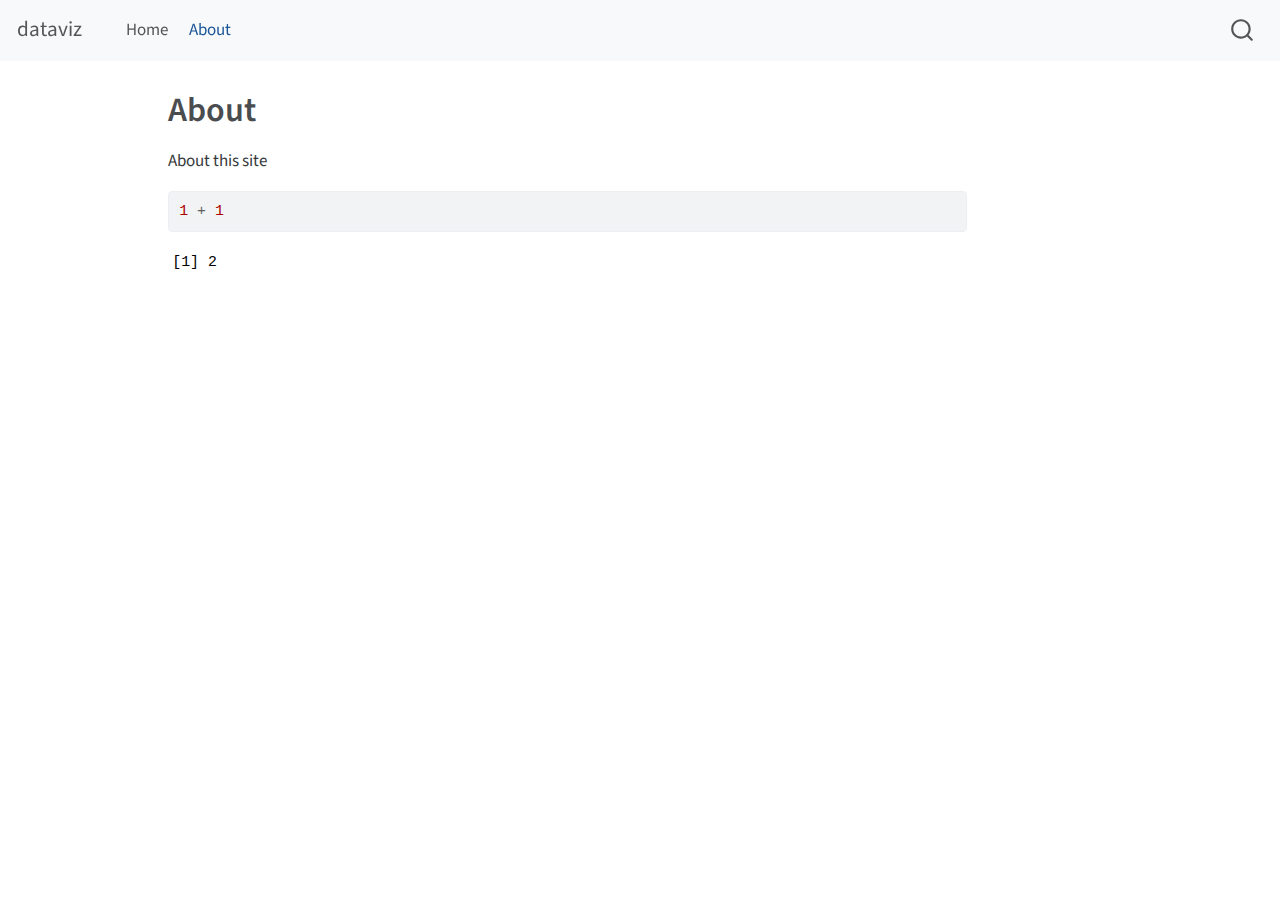
==== docs/about.html @ 50e01e75 "Add files via upload" ====
<!DOCTYPE html>
<html xmlns="http://www.w3.org/1999/xhtml" lang="en" xml:lang="en"><head>

<meta charset="utf-8">
<meta name="generator" content="quarto-1.3.450">

<meta name="viewport" content="width=device-width, initial-scale=1.0, user-scalable=yes">


<title>dataviz - About</title>
<style>
code{white-space: pre-wrap;}
span.smallcaps{font-variant: small-caps;}
div.columns{display: flex; gap: min(4vw, 1.5em);}
div.column{flex: auto; overflow-x: auto;}
div.hanging-indent{margin-left: 1.5em; text-indent: -1.5em;}
ul.task-list{list-style: none;}
ul.task-list li input[type="checkbox"] {
  width: 0.8em;
  margin: 0 0.8em 0.2em -1em; /* quarto-specific, see https://github.com/quarto-dev/quarto-cli/issues/4556 */ 
  vertical-align: middle;
}
/* CSS for syntax highlighting */
pre > code.sourceCode { white-space: pre; position: relative; }
pre > code.sourceCode > span { display: inline-block; line-height: 1.25; }
pre > code.sourceCode > span:empty { height: 1.2em; }
.sourceCode { overflow: visible; }
code.sourceCode > span { color: inherit; text-decoration: inherit; }
div.sourceCode { margin: 1em 0; }
pre.sourceCode { margin: 0; }
@media screen {
div.sourceCode { overflow: auto; }
}
@media print {
pre > code.sourceCode { white-space: pre-wrap; }
pre > code.sourceCode > span { text-indent: -5em; padding-left: 5em; }
}
pre.numberSource code
  { counter-reset: source-line 0; }
pre.numberSource code > span
  { position: relative; left: -4em; counter-increment: source-line; }
pre.numberSource code > span > a:first-child::before
  { content: counter(source-line);
    position: relative; left: -1em; text-align: right; vertical-align: baseline;
    border: none; display: inline-block;
    -webkit-touch-callout: none; -webkit-user-select: none;
    -khtml-user-select: none; -moz-user-select: none;
    -ms-user-select: none; user-select: none;
    padding: 0 4px; width: 4em;
  }
pre.numberSource { margin-left: 3em;  padding-left: 4px; }
div.sourceCode
  {   }
@media screen {
pre > code.sourceCode > span > a:first-child::before { text-decoration: underline; }
}
</style>


<script src="site_libs/quarto-nav/quarto-nav.js"></script>
<script src="site_libs/quarto-nav/headroom.min.js"></script>
<script src="site_libs/clipboard/clipboard.min.js"></script>
<script src="site_libs/quarto-search/autocomplete.umd.js"></script>
<script src="site_libs/quarto-search/fuse.min.js"></script>
<script src="site_libs/quarto-search/quarto-search.js"></script>
<meta name="quarto:offset" content="./">
<script src="site_libs/quarto-html/quarto.js"></script>
<script src="site_libs/quarto-html/popper.min.js"></script>
<script src="site_libs/quarto-html/tippy.umd.min.js"></script>
<script src="site_libs/quarto-html/anchor.min.js"></script>
<link href="site_libs/quarto-html/tippy.css" rel="stylesheet">
<link href="site_libs/quarto-html/quarto-syntax-highlighting.css" rel="stylesheet" id="quarto-text-highlighting-styles">
<script src="site_libs/bootstrap/bootstrap.min.js"></script>
<link href="site_libs/bootstrap/bootstrap-icons.css" rel="stylesheet">
<link href="site_libs/bootstrap/bootstrap.min.css" rel="stylesheet" id="quarto-bootstrap" data-mode="light">
<script id="quarto-search-options" type="application/json">{
  "location": "navbar",
  "copy-button": false,
  "collapse-after": 3,
  "panel-placement": "end",
  "type": "overlay",
  "limit": 20,
  "language": {
    "search-no-results-text": "No results",
    "search-matching-documents-text": "matching documents",
    "search-copy-link-title": "Copy link to search",
    "search-hide-matches-text": "Hide additional matches",
    "search-more-match-text": "more match in this document",
    "search-more-matches-text": "more matches in this document",
    "search-clear-button-title": "Clear",
    "search-detached-cancel-button-title": "Cancel",
    "search-submit-button-title": "Submit",
    "search-label": "Search"
  }
}</script>


<link rel="stylesheet" href="styles.css">
</head>

<body class="nav-fixed">

<div id="quarto-search-results"></div>
  <header id="quarto-header" class="headroom fixed-top">
    <nav class="navbar navbar-expand-lg navbar-dark ">
      <div class="navbar-container container-fluid">
      <div class="navbar-brand-container">
    <a class="navbar-brand" href="./index.html">
    <span class="navbar-title">dataviz</span>
    </a>
  </div>
            <div id="quarto-search" class="" title="Search"></div>
          <button class="navbar-toggler" type="button" data-bs-toggle="collapse" data-bs-target="#navbarCollapse" aria-controls="navbarCollapse" aria-expanded="false" aria-label="Toggle navigation" onclick="if (window.quartoToggleHeadroom) { window.quartoToggleHeadroom(); }">
  <span class="navbar-toggler-icon"></span>
</button>
          <div class="collapse navbar-collapse" id="navbarCollapse">
            <ul class="navbar-nav navbar-nav-scroll me-auto">
  <li class="nav-item">
    <a class="nav-link" href="./index.html" rel="" target="">
 <span class="menu-text">Home</span></a>
  </li>  
  <li class="nav-item">
    <a class="nav-link active" href="./about.html" rel="" target="" aria-current="page">
 <span class="menu-text">About</span></a>
  </li>  
</ul>
            <div class="quarto-navbar-tools ms-auto">
</div>
          </div> <!-- /navcollapse -->
      </div> <!-- /container-fluid -->
    </nav>
</header>
<!-- content -->
<div id="quarto-content" class="quarto-container page-columns page-rows-contents page-layout-article page-navbar">
<!-- sidebar -->
<!-- margin-sidebar -->
    <div id="quarto-margin-sidebar" class="sidebar margin-sidebar">
        
    </div>
<!-- main -->
<main class="content" id="quarto-document-content">

<header id="title-block-header" class="quarto-title-block default">
<div class="quarto-title">
<h1 class="title">About</h1>
</div>



<div class="quarto-title-meta">

    
  
    
  </div>
  

</header>

<p>About this site</p>
<div class="cell">
<div class="sourceCode cell-code" id="cb1"><pre class="sourceCode r code-with-copy"><code class="sourceCode r"><span id="cb1-1"><a href="#cb1-1" aria-hidden="true" tabindex="-1"></a><span class="dv">1</span> <span class="sc">+</span> <span class="dv">1</span></span></code><button title="Copy to Clipboard" class="code-copy-button"><i class="bi"></i></button></pre></div>
<div class="cell-output cell-output-stdout">
<pre><code>[1] 2</code></pre>
</div>
</div>



</main> <!-- /main -->
<script id="quarto-html-after-body" type="application/javascript">
window.document.addEventListener("DOMContentLoaded", function (event) {
  const toggleBodyColorMode = (bsSheetEl) => {
    const mode = bsSheetEl.getAttribute("data-mode");
    const bodyEl = window.document.querySelector("body");
    if (mode === "dark") {
      bodyEl.classList.add("quarto-dark");
      bodyEl.classList.remove("quarto-light");
    } else {
      bodyEl.classList.add("quarto-light");
      bodyEl.classList.remove("quarto-dark");
    }
  }
  const toggleBodyColorPrimary = () => {
    const bsSheetEl = window.document.querySelector("link#quarto-bootstrap");
    if (bsSheetEl) {
      toggleBodyColorMode(bsSheetEl);
    }
  }
  toggleBodyColorPrimary();  
  const icon = "";
  const anchorJS = new window.AnchorJS();
  anchorJS.options = {
    placement: 'right',
    icon: icon
  };
  anchorJS.add('.anchored');
  const isCodeAnnotation = (el) => {
    for (const clz of el.classList) {
      if (clz.startsWith('code-annotation-')) {                     
        return true;
      }
    }
    return false;
  }
  const clipboard = new window.ClipboardJS('.code-copy-button', {
    text: function(trigger) {
      const codeEl = trigger.previousElementSibling.cloneNode(true);
      for (const childEl of codeEl.children) {
        if (isCodeAnnotation(childEl)) {
          childEl.remove();
        }
      }
      return codeEl.innerText;
    }
  });
  clipboard.on('success', function(e) {
    // button target
    const button = e.trigger;
    // don't keep focus
    button.blur();
    // flash "checked"
    button.classList.add('code-copy-button-checked');
    var currentTitle = button.getAttribute("title");
    button.setAttribute("title", "Copied!");
    let tooltip;
    if (window.bootstrap) {
      button.setAttribute("data-bs-toggle", "tooltip");
      button.setAttribute("data-bs-placement", "left");
      button.setAttribute("data-bs-title", "Copied!");
      tooltip = new bootstrap.Tooltip(button, 
        { trigger: "manual", 
          customClass: "code-copy-button-tooltip",
          offset: [0, -8]});
      tooltip.show();    
    }
    setTimeout(function() {
      if (tooltip) {
        tooltip.hide();
        button.removeAttribute("data-bs-title");
        button.removeAttribute("data-bs-toggle");
        button.removeAttribute("data-bs-placement");
      }
      button.setAttribute("title", currentTitle);
      button.classList.remove('code-copy-button-checked');
    }, 1000);
    // clear code selection
    e.clearSelection();
  });
  function tippyHover(el, contentFn) {
    const config = {
      allowHTML: true,
      content: contentFn,
      maxWidth: 500,
      delay: 100,
      arrow: false,
      appendTo: function(el) {
          return el.parentElement;
      },
      interactive: true,
      interactiveBorder: 10,
      theme: 'quarto',
      placement: 'bottom-start'
    };
    window.tippy(el, config); 
  }
  const noterefs = window.document.querySelectorAll('a[role="doc-noteref"]');
  for (var i=0; i<noterefs.length; i++) {
    const ref = noterefs[i];
    tippyHover(ref, function() {
      // use id or data attribute instead here
      let href = ref.getAttribute('data-footnote-href') || ref.getAttribute('href');
      try { href = new URL(href).hash; } catch {}
      const id = href.replace(/^#\/?/, "");
      const note = window.document.getElementById(id);
      return note.innerHTML;
    });
  }
      let selectedAnnoteEl;
      const selectorForAnnotation = ( cell, annotation) => {
        let cellAttr = 'data-code-cell="' + cell + '"';
        let lineAttr = 'data-code-annotation="' +  annotation + '"';
        const selector = 'span[' + cellAttr + '][' + lineAttr + ']';
        return selector;
      }
      const selectCodeLines = (annoteEl) => {
        const doc = window.document;
        const targetCell = annoteEl.getAttribute("data-target-cell");
        const targetAnnotation = annoteEl.getAttribute("data-target-annotation");
        const annoteSpan = window.document.querySelector(selectorForAnnotation(targetCell, targetAnnotation));
        const lines = annoteSpan.getAttribute("data-code-lines").split(",");
        const lineIds = lines.map((line) => {
          return targetCell + "-" + line;
        })
        let top = null;
        let height = null;
        let parent = null;
        if (lineIds.length > 0) {
            //compute the position of the single el (top and bottom and make a div)
            const el = window.document.getElementById(lineIds[0]);
            top = el.offsetTop;
            height = el.offsetHeight;
            parent = el.parentElement.parentElement;
          if (lineIds.length > 1) {
            const lastEl = window.document.getElementById(lineIds[lineIds.length - 1]);
            const bottom = lastEl.offsetTop + lastEl.offsetHeight;
            height = bottom - top;
          }
          if (top !== null && height !== null && parent !== null) {
            // cook up a div (if necessary) and position it 
            let div = window.document.getElementById("code-annotation-line-highlight");
            if (div === null) {
              div = window.document.createElement("div");
              div.setAttribute("id", "code-annotation-line-highlight");
              div.style.position = 'absolute';
              parent.appendChild(div);
            }
            div.style.top = top - 2 + "px";
            div.style.height = height + 4 + "px";
            let gutterDiv = window.document.getElementById("code-annotation-line-highlight-gutter");
            if (gutterDiv === null) {
              gutterDiv = window.document.createElement("div");
              gutterDiv.setAttribute("id", "code-annotation-line-highlight-gutter");
              gutterDiv.style.position = 'absolute';
              const codeCell = window.document.getElementById(targetCell);
              const gutter = codeCell.querySelector('.code-annotation-gutter');
              gutter.appendChild(gutterDiv);
            }
            gutterDiv.style.top = top - 2 + "px";
            gutterDiv.style.height = height + 4 + "px";
          }
          selectedAnnoteEl = annoteEl;
        }
      };
      const unselectCodeLines = () => {
        const elementsIds = ["code-annotation-line-highlight", "code-annotation-line-highlight-gutter"];
        elementsIds.forEach((elId) => {
          const div = window.document.getElementById(elId);
          if (div) {
            div.remove();
          }
        });
        selectedAnnoteEl = undefined;
      };
      // Attach click handler to the DT
      const annoteDls = window.document.querySelectorAll('dt[data-target-cell]');
      for (const annoteDlNode of annoteDls) {
        annoteDlNode.addEventListener('click', (event) => {
          const clickedEl = event.target;
          if (clickedEl !== selectedAnnoteEl) {
            unselectCodeLines();
            const activeEl = window.document.querySelector('dt[data-target-cell].code-annotation-active');
            if (activeEl) {
              activeEl.classList.remove('code-annotation-active');
            }
            selectCodeLines(clickedEl);
            clickedEl.classList.add('code-annotation-active');
          } else {
            // Unselect the line
            unselectCodeLines();
            clickedEl.classList.remove('code-annotation-active');
          }
        });
      }
  const findCites = (el) => {
    const parentEl = el.parentElement;
    if (parentEl) {
      const cites = parentEl.dataset.cites;
      if (cites) {
        return {
          el,
          cites: cites.split(' ')
        };
      } else {
        return findCites(el.parentElement)
      }
    } else {
      return undefined;
    }
  };
  var bibliorefs = window.document.querySelectorAll('a[role="doc-biblioref"]');
  for (var i=0; i<bibliorefs.length; i++) {
    const ref = bibliorefs[i];
    const citeInfo = findCites(ref);
    if (citeInfo) {
      tippyHover(citeInfo.el, function() {
        var popup = window.document.createElement('div');
        citeInfo.cites.forEach(function(cite) {
          var citeDiv = window.document.createElement('div');
          citeDiv.classList.add('hanging-indent');
          citeDiv.classList.add('csl-entry');
          var biblioDiv = window.document.getElementById('ref-' + cite);
          if (biblioDiv) {
            citeDiv.innerHTML = biblioDiv.innerHTML;
          }
          popup.appendChild(citeDiv);
        });
        return popup.innerHTML;
      });
    }
  }
});
</script>
</div> <!-- /content -->



</body></html>
---- docs/site_libs/quarto-html/tippy.css ----
.tippy-box[data-animation=fade][data-state=hidden]{opacity:0}[data-tippy-root]{max-width:calc(100vw - 10px)}.tippy-box{position:relative;background-color:#333;color:#fff;border-radius:4px;font-size:14px;line-height:1.4;white-space:normal;outline:0;transition-property:transform,visibility,opacity}.tippy-box[data-placement^=top]>.tippy-arrow{bottom:0}.tippy-box[data-placement^=top]>.tippy-arrow:before{bottom:-7px;left:0;border-width:8px 8px 0;border-top-color:initial;transform-origin:center top}.tippy-box[data-placement^=bottom]>.tippy-arrow{top:0}.tippy-box[data-placement^=bottom]>.tippy-arrow:before{top:-7px;left:0;border-width:0 8px 8px;border-bottom-color:initial;transform-origin:center bottom}.tippy-box[data-placement^=left]>.tippy-arrow{right:0}.tippy-box[data-placement^=left]>.tippy-arrow:before{border-width:8px 0 8px 8px;border-left-color:initial;right:-7px;transform-origin:center left}.tippy-box[data-placement^=right]>.tippy-arrow{left:0}.tippy-box[data-placement^=right]>.tippy-arrow:before{left:-7px;border-width:8px 8px 8px 0;border-right-color:initial;transform-origin:center right}.tippy-box[data-inertia][data-state=visible]{transition-timing-function:cubic-bezier(.54,1.5,.38,1.11)}.tippy-arrow{width:16px;height:16px;color:#333}.tippy-arrow:before{content:"";position:absolute;border-color:transparent;border-style:solid}.tippy-content{position:relative;padding:5px 9px;z-index:1}
---- docs/site_libs/quarto-html/quarto-syntax-highlighting.css ----
/* quarto syntax highlight colors */
:root {
  --quarto-hl-ot-color: #003B4F;
  --quarto-hl-at-color: #657422;
  --quarto-hl-ss-color: #20794D;
  --quarto-hl-an-color: #5E5E5E;
  --quarto-hl-fu-color: #4758AB;
  --quarto-hl-st-color: #20794D;
  --quarto-hl-cf-color: #003B4F;
  --quarto-hl-op-color: #5E5E5E;
  --quarto-hl-er-color: #AD0000;
  --quarto-hl-bn-color: #AD0000;
  --quarto-hl-al-color: #AD0000;
  --quarto-hl-va-color: #111111;
  --quarto-hl-bu-color: inherit;
  --quarto-hl-ex-color: inherit;
  --quarto-hl-pp-color: #AD0000;
  --quarto-hl-in-color: #5E5E5E;
  --quarto-hl-vs-color: #20794D;
  --quarto-hl-wa-color: #5E5E5E;
  --quarto-hl-do-color: #5E5E5E;
  --quarto-hl-im-color: #00769E;
  --quarto-hl-ch-color: #20794D;
  --quarto-hl-dt-color: #AD0000;
  --quarto-hl-fl-color: #AD0000;
  --quarto-hl-co-color: #5E5E5E;
  --quarto-hl-cv-color: #5E5E5E;
  --quarto-hl-cn-color: #8f5902;
  --quarto-hl-sc-color: #5E5E5E;
  --quarto-hl-dv-color: #AD0000;
  --quarto-hl-kw-color: #003B4F;
}

/* other quarto variables */
:root {
  --quarto-font-monospace: SFMono-Regular, Menlo, Monaco, Consolas, "Liberation Mono", "Courier New", monospace;
}

pre > code.sourceCode > span {
  color: #003B4F;
}

code span {
  color: #003B4F;
}

code.sourceCode > span {
  color: #003B4F;
}

div.sourceCode,
div.sourceCode pre.sourceCode {
  color: #003B4F;
}

code span.ot {
  color: #003B4F;
  font-style: inherit;
}

code span.at {
  color: #657422;
  font-style: inherit;
}

code span.ss {
  color: #20794D;
  font-style: inherit;
}

code span.an {
  color: #5E5E5E;
  font-style: inherit;
}

code span.fu {
  color: #4758AB;
  font-style: inherit;
}

code span.st {
  color: #20794D;
  font-style: inherit;
}

code span.cf {
  color: #003B4F;
  font-style: inherit;
}

code span.op {
  color: #5E5E5E;
  font-style: inherit;
}

code span.er {
  color: #AD0000;
  font-style: inherit;
}

code span.bn {
  color: #AD0000;
  font-style: inherit;
}

code span.al {
  color: #AD0000;
  font-style: inherit;
}

code span.va {
  color: #111111;
  font-style: inherit;
}

code span.bu {
  font-style: inherit;
}

code span.ex {
  font-style: inherit;
}

code span.pp {
  color: #AD0000;
  font-style: inherit;
}

code span.in {
  color: #5E5E5E;
  font-style: inherit;
}

code span.vs {
  color: #20794D;
  font-style: inherit;
}

code span.wa {
  color: #5E5E5E;
  font-style: italic;
}

code span.do {
  color: #5E5E5E;
  font-style: italic;
}

code span.im {
  color: #00769E;
  font-style: inherit;
}

code span.ch {
  color: #20794D;
  font-style: inherit;
}

code span.dt {
  color: #AD0000;
  font-style: inherit;
}

code span.fl {
  color: #AD0000;
  font-style: inherit;
}

code span.co {
  color: #5E5E5E;
  font-style: inherit;
}

code span.cv {
  color: #5E5E5E;
  font-style: italic;
}

code span.cn {
  color: #8f5902;
  font-style: inherit;
}

code span.sc {
  color: #5E5E5E;
  font-style: inherit;
}

code span.dv {
  color: #AD0000;
  font-style: inherit;
}

code span.kw {
  color: #003B4F;
  font-style: inherit;
}

.prevent-inlining {
  content: "</";
}

/*# sourceMappingURL=debc5d5d77c3f9108843748ff7464032.css.map */
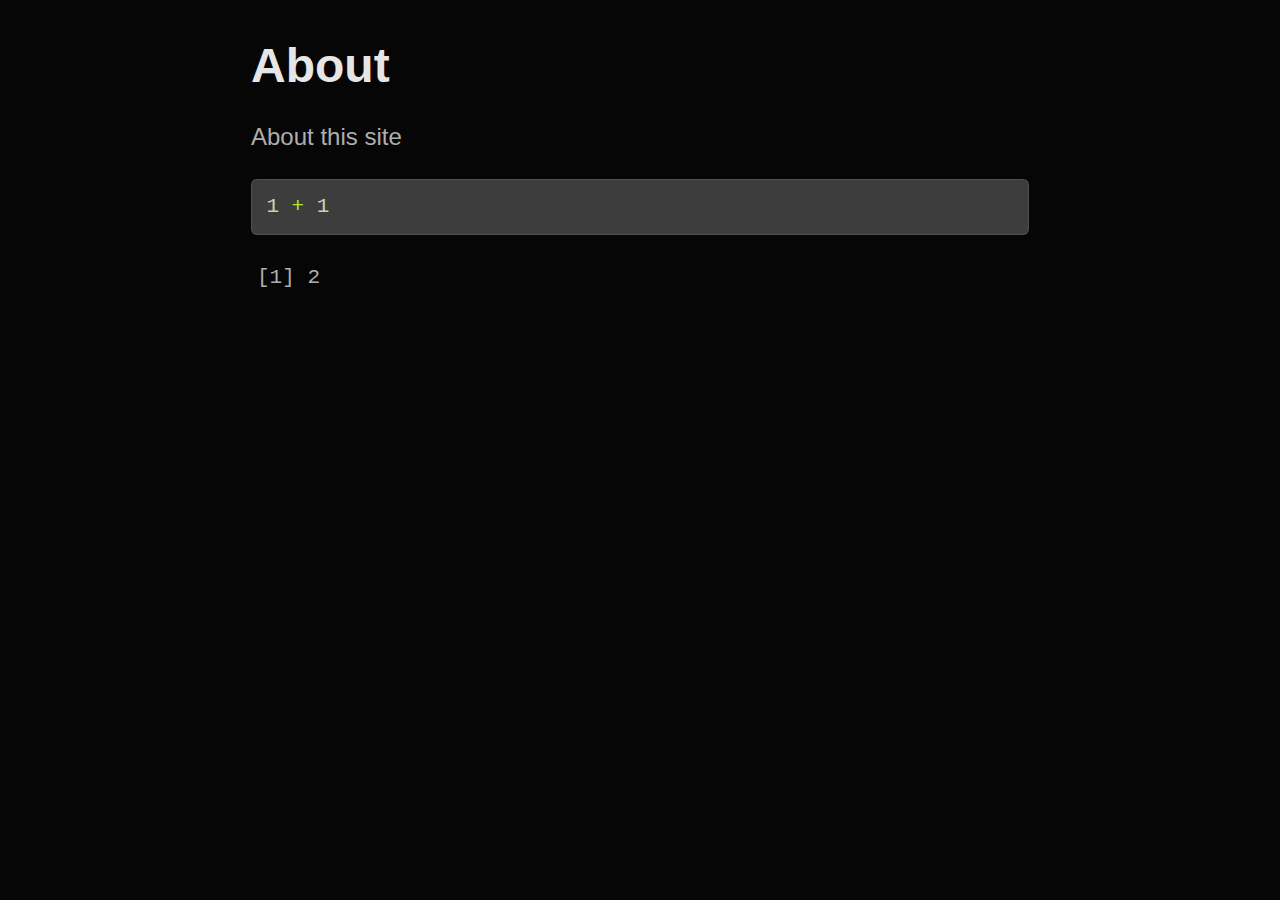
==== commit 1fc4a74b: "Add files via upload" ====
--- a/docs/about.html
+++ b/docs/about.html
@@ -7,7 +7,7 @@
 <meta name="viewport" content="width=device-width, initial-scale=1.0, user-scalable=yes">
 
 
-<title>dataviz - About</title>
+<title>About</title>
 <style>
 code{white-space: pre-wrap;}
 span.smallcaps{font-variant: small-caps;}
@@ -58,7 +58,6 @@
 
 
 <script src="site_libs/quarto-nav/quarto-nav.js"></script>
-<script src="site_libs/quarto-nav/headroom.min.js"></script>
 <script src="site_libs/clipboard/clipboard.min.js"></script>
 <script src="site_libs/quarto-search/autocomplete.umd.js"></script>
 <script src="site_libs/quarto-search/fuse.min.js"></script>
@@ -69,16 +68,16 @@
 <script src="site_libs/quarto-html/tippy.umd.min.js"></script>
 <script src="site_libs/quarto-html/anchor.min.js"></script>
 <link href="site_libs/quarto-html/tippy.css" rel="stylesheet">
-<link href="site_libs/quarto-html/quarto-syntax-highlighting.css" rel="stylesheet" id="quarto-text-highlighting-styles">
+<link href="site_libs/quarto-html/quarto-syntax-highlighting-dark.css" rel="stylesheet" id="quarto-text-highlighting-styles">
 <script src="site_libs/bootstrap/bootstrap.min.js"></script>
 <link href="site_libs/bootstrap/bootstrap-icons.css" rel="stylesheet">
-<link href="site_libs/bootstrap/bootstrap.min.css" rel="stylesheet" id="quarto-bootstrap" data-mode="light">
+<link href="site_libs/bootstrap/bootstrap.min.css" rel="stylesheet" id="quarto-bootstrap" data-mode="dark">
 <script id="quarto-search-options" type="application/json">{
-  "location": "navbar",
+  "location": "sidebar",
   "copy-button": false,
   "collapse-after": 3,
-  "panel-placement": "end",
-  "type": "overlay",
+  "panel-placement": "start",
+  "type": "textbox",
   "limit": 20,
   "language": {
     "search-no-results-text": "No results",
@@ -95,48 +94,16 @@
 }</script>
 
 
-<link rel="stylesheet" href="styles.css">
 </head>
 
-<body class="nav-fixed">
+<body class="fullcontent">
 
 <div id="quarto-search-results"></div>
-  <header id="quarto-header" class="headroom fixed-top">
-    <nav class="navbar navbar-expand-lg navbar-dark ">
-      <div class="navbar-container container-fluid">
-      <div class="navbar-brand-container">
-    <a class="navbar-brand" href="./index.html">
-    <span class="navbar-title">dataviz</span>
-    </a>
-  </div>
-            <div id="quarto-search" class="" title="Search"></div>
-          <button class="navbar-toggler" type="button" data-bs-toggle="collapse" data-bs-target="#navbarCollapse" aria-controls="navbarCollapse" aria-expanded="false" aria-label="Toggle navigation" onclick="if (window.quartoToggleHeadroom) { window.quartoToggleHeadroom(); }">
-  <span class="navbar-toggler-icon"></span>
-</button>
-          <div class="collapse navbar-collapse" id="navbarCollapse">
-            <ul class="navbar-nav navbar-nav-scroll me-auto">
-  <li class="nav-item">
-    <a class="nav-link" href="./index.html" rel="" target="">
- <span class="menu-text">Home</span></a>
-  </li>  
-  <li class="nav-item">
-    <a class="nav-link active" href="./about.html" rel="" target="" aria-current="page">
- <span class="menu-text">About</span></a>
-  </li>  
-</ul>
-            <div class="quarto-navbar-tools ms-auto">
-</div>
-          </div> <!-- /navcollapse -->
-      </div> <!-- /container-fluid -->
-    </nav>
-</header>
 <!-- content -->
-<div id="quarto-content" class="quarto-container page-columns page-rows-contents page-layout-article page-navbar">
+<div id="quarto-content" class="quarto-container page-columns page-rows-contents page-layout-article">
 <!-- sidebar -->
 <!-- margin-sidebar -->
-    <div id="quarto-margin-sidebar" class="sidebar margin-sidebar">
-        
-    </div>
+    
 <!-- main -->
 <main class="content" id="quarto-document-content">
 
--- a/docs/site_libs/quarto-html/quarto-syntax-highlighting-dark.css
+++ b/docs/site_libs/quarto-html/quarto-syntax-highlighting-dark.css
@@ -0,0 +1,189 @@
+/* quarto syntax highlight colors */
+:root {
+  --quarto-hl-al-color: #f07178;
+  --quarto-hl-an-color: #d4d0ab;
+  --quarto-hl-at-color: #00e0e0;
+  --quarto-hl-bn-color: #d4d0ab;
+  --quarto-hl-bu-color: #abe338;
+  --quarto-hl-ch-color: #abe338;
+  --quarto-hl-co-color: #f8f8f2;
+  --quarto-hl-cv-color: #ffd700;
+  --quarto-hl-cn-color: #ffd700;
+  --quarto-hl-cf-color: #ffa07a;
+  --quarto-hl-dt-color: #ffa07a;
+  --quarto-hl-dv-color: #d4d0ab;
+  --quarto-hl-do-color: #f8f8f2;
+  --quarto-hl-er-color: #f07178;
+  --quarto-hl-ex-color: #00e0e0;
+  --quarto-hl-fl-color: #d4d0ab;
+  --quarto-hl-fu-color: #ffa07a;
+  --quarto-hl-im-color: #abe338;
+  --quarto-hl-in-color: #d4d0ab;
+  --quarto-hl-kw-color: #ffa07a;
+  --quarto-hl-op-color: #ffa07a;
+  --quarto-hl-ot-color: #00e0e0;
+  --quarto-hl-pp-color: #dcc6e0;
+  --quarto-hl-re-color: #00e0e0;
+  --quarto-hl-sc-color: #abe338;
+  --quarto-hl-ss-color: #abe338;
+  --quarto-hl-st-color: #abe338;
+  --quarto-hl-va-color: #00e0e0;
+  --quarto-hl-vs-color: #abe338;
+  --quarto-hl-wa-color: #dcc6e0;
+}
+
+/* other quarto variables */
+:root {
+  --quarto-font-monospace: SFMono-Regular, Menlo, Monaco, Consolas, "Liberation Mono", "Courier New", monospace;
+}
+
+code span.al {
+  background-color: #2a0f15;
+  font-weight: bold;
+  color: #f07178;
+}
+
+code span.an {
+  color: #d4d0ab;
+}
+
+code span.at {
+  color: #00e0e0;
+}
+
+code span.bn {
+  color: #d4d0ab;
+}
+
+code span.bu {
+  color: #abe338;
+}
+
+code span.ch {
+  color: #abe338;
+}
+
+code span.co {
+  font-style: italic;
+  color: #f8f8f2;
+}
+
+code span.cv {
+  color: #ffd700;
+}
+
+code span.cn {
+  color: #ffd700;
+}
+
+code span.cf {
+  font-weight: bold;
+  color: #ffa07a;
+}
+
+code span.dt {
+  color: #ffa07a;
+}
+
+code span.dv {
+  color: #d4d0ab;
+}
+
+code span.do {
+  color: #f8f8f2;
+}
+
+code span.er {
+  color: #f07178;
+  text-decoration: underline;
+}
+
+code span.ex {
+  font-weight: bold;
+  color: #00e0e0;
+}
+
+code span.fl {
+  color: #d4d0ab;
+}
+
+code span.fu {
+  color: #ffa07a;
+}
+
+code span.im {
+  color: #abe338;
+}
+
+code span.in {
+  color: #d4d0ab;
+}
+
+code span.kw {
+  font-weight: bold;
+  color: #ffa07a;
+}
+
+pre > code.sourceCode > span {
+  color: #f8f8f2;
+}
+
+code span {
+  color: #f8f8f2;
+}
+
+code.sourceCode > span {
+  color: #f8f8f2;
+}
+
+div.sourceCode,
+div.sourceCode pre.sourceCode {
+  color: #f8f8f2;
+}
+
+code span.op {
+  color: #ffa07a;
+}
+
+code span.ot {
+  color: #00e0e0;
+}
+
+code span.pp {
+  color: #dcc6e0;
+}
+
+code span.re {
+  background-color: #f8f8f2;
+  color: #00e0e0;
+}
+
+code span.sc {
+  color: #abe338;
+}
+
+code span.ss {
+  color: #abe338;
+}
+
+code span.st {
+  color: #abe338;
+}
+
+code span.va {
+  color: #00e0e0;
+}
+
+code span.vs {
+  color: #abe338;
+}
+
+code span.wa {
+  color: #dcc6e0;
+}
+
+.prevent-inlining {
+  content: "</";
+}
+
+/*# sourceMappingURL=935a306eefa94366c21e1a970dddb765.css.map */
